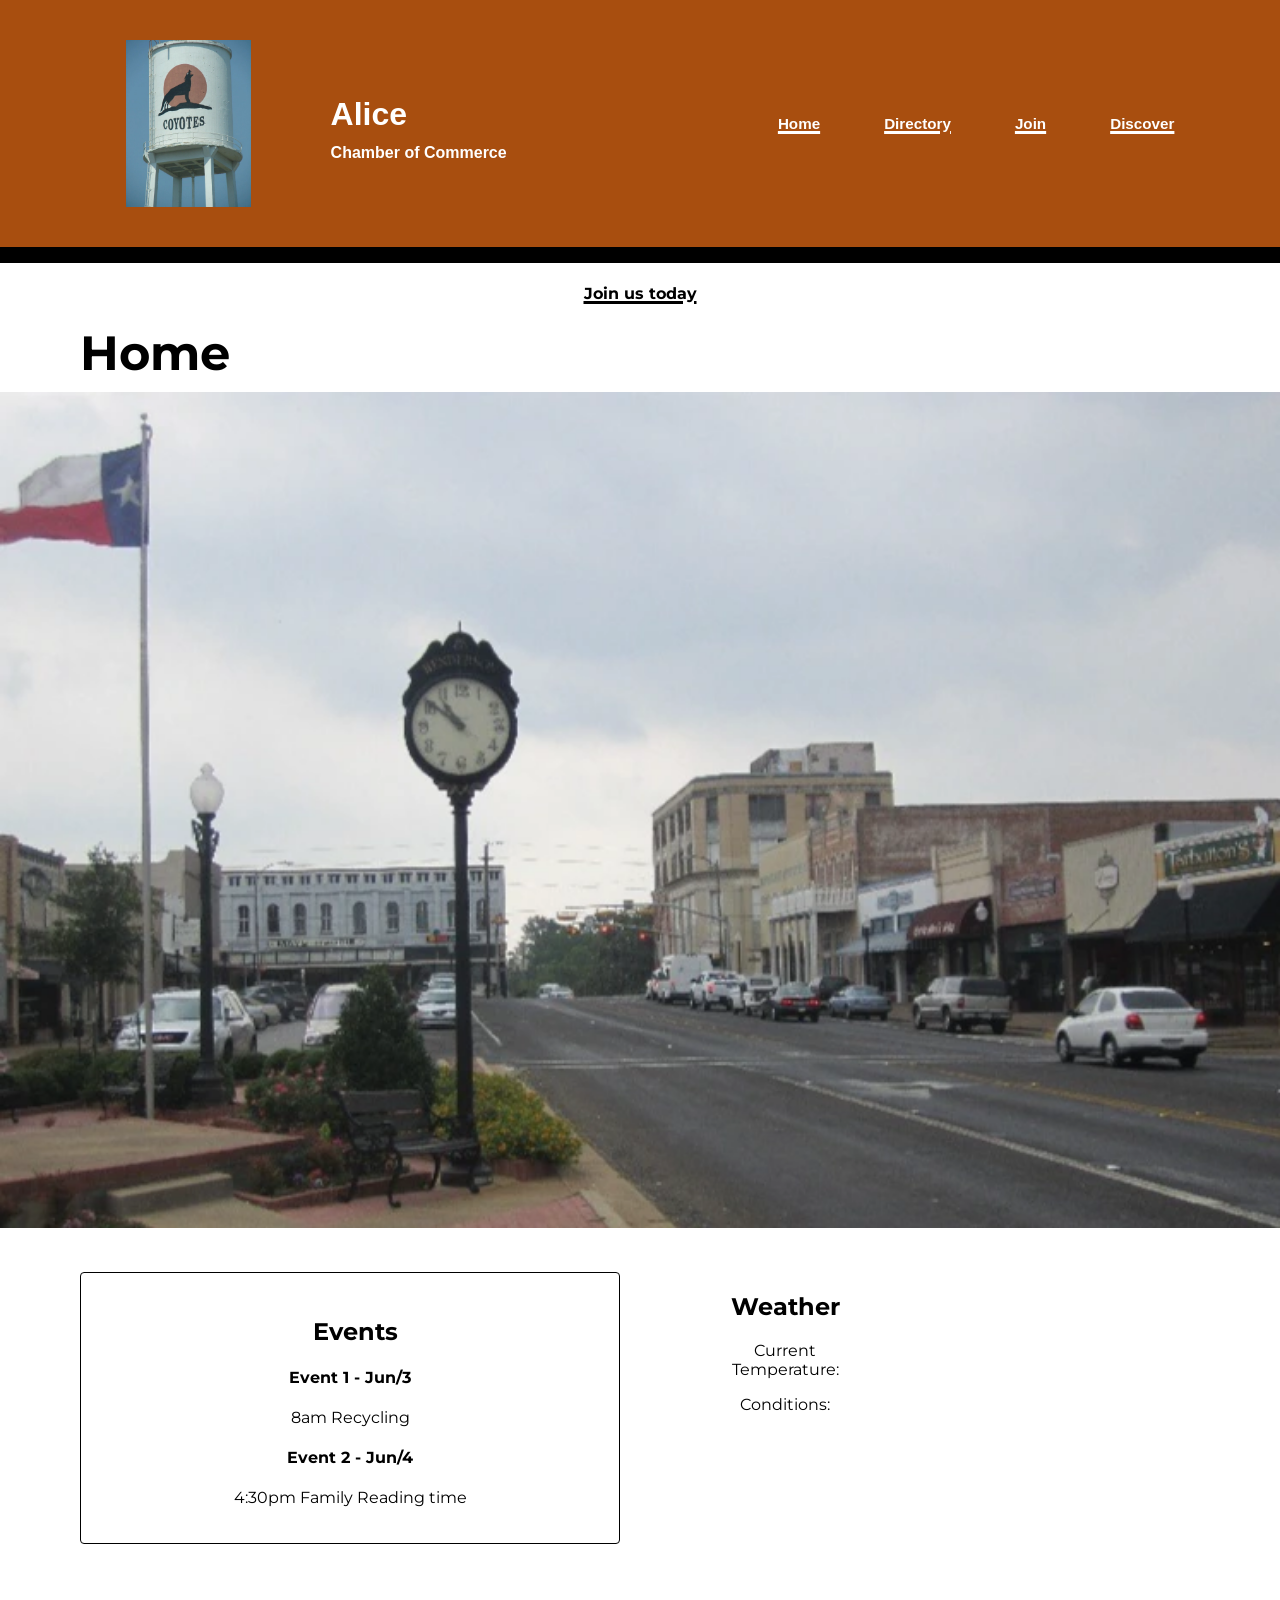
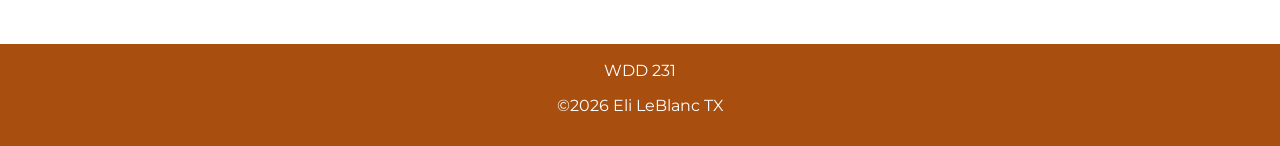
==== chamber/index.html @ b0b14933 "weather push" ====
<!DOCTYPE html>
<html lang="en">
<head>
   <meta charset="UTF-8">
   <meta name="viewport" content="width=device-width, initial-scale=1.0">

   <meta name="author" content="Eli LeBlanc">
   <meta name="description" content="WDD231 Chamber of Commerce for Alice Texas by Eli LeBlanc">

   <meta property="og:title" content="Alice Chamber of Commerce Directory">
   <meta property="og:type" content="website">
   <meta property="og:url" content="https://ehleblanc..github.io/wdd231/chamber/directory.html">
   <meta property="og:image" content="https://ehleblanc..github.io/wdd231/chamber/images/alicecity.webp">

   <link rel="stylesheet" href="styles/base.css">
   <link rel="stylesheet" href="styles/larger.css">
   <link rel="icon" href="alicefavicon.ico">
   <script src="scripts/directory.js" defer></script>
   <script src="scripts/getdates.js" defer></script>
   <script src="scripts/weather.js" defer></script>
   <link href="https://fonts.googleapis.com/css2?family=Montserrat:ital,wght@0,100..900;1,100..900&family=Playwrite+DE+Grund:wght@100..400&display=swap" rel="stylesheet">
   <title>Directory | Chamber of Commerce | Alice</title>
</head>
<body>
   <header>
    <button id="burger-menu"><img src="images/hamburger.webp" alt="menu" width="20"></button>
       <section id="title"><img src="images/alicewatertower.webp" alt="Alice water tower" id="watertower-img">
           <section id="header-title">
               <h1 id="titleText">Alice</h1>
               <h4>Chamber of Commerce</h4>
           </section>
       </section>
       <section>
           <nav>
               <a href="../index.html"><h1>Home</h1></a>
               <a href="./directory.html"><h1>Directory</h1></a>
               <a href="./join.html"><h1>Join</h1></a>
               <a href="./discover.html"><h1>Discover</h1></a>
           </nav>
       </section>
   </header>
   <main>
    <section id="drop-down"></section>
    <a href="./join.html"><h4>Join us today</h4></a>
    <h1 id="main-title">Home</h1>
    <img id="hero-img" src="images/alicecity.webp" alt="Image of Alice">
    <section id="event-weather-section">
        <section class="cards" id="events">
            <h3 id="card-title">Events</h3>
            <h4>Event 1 - Jun/3</h4>
            <p>8am Recycling</p>
            <h4>Event 2 - Jun/4</h4>
            <p>4:30pm Family Reading time</p>

        </section>

        <section class="weather">
            <h2>Weather</h2>

        <p>
            Current Temperature:
            <span id="current-temp"></span>
        </p>

        <p>
            Conditions:
            <span id="current-description"></span>
        </p>

        <div id="forecast"></div>
</section>
    </section>

    <section id="business-cards">
    </section>

   </main>
   <footer>
        <p>WDD 231</p>
       <p>©2026 Eli LeBlanc TX</p>
        <script src="scripts/getdates.js"></script>
   </footer>

</body>

</html>
---- chamber/styles/base.css ----
body {
    margin: 0;
    padding: 0;
    background-color: #A84E0F;
    text-align: center;
    color: white;
    font-family: "Montserrat", sans-serif;
    font-weight: 400;
    font-style: normal;
}

header {
    display: flex;
    justify-content: space-around;
    align-items: center;
    background-color: #A84E0F;
    font-family: "Playwrite Deutschland Grundschrift", sans-serif;
    font-weight: 400;
    font-style: normal;
}

#burger-menu {
    display: none;
    float: right;
    background-color: white;
    border: 0px;
    margin: 10px;
}

#burger-menu img {
    width: 50px;
}

h1  {
    display: flex;

}

#title {
    display: flex;
    justify-content: center;
    align-items: center;
    font-weight: bold;
}

#titleText {
    font-size: 2em;
    margin-bottom: -10px;
}

footer {
    background-color: #A84E0F;
    padding: 1px 0px 15px 0px;
}

nav {
    display: flex;
    gap: 4rem;
    font-size: small;
}

nav a {
    text-decoration: underline;
    text-decoration-thickness: 3px;
    text-decoration-color: white;
    color: white;
}

nav :hover {
    color: #A84E0F;
}

#drop-down {
    display: flex;
    justify-content: space-between;
    background-color: black;
    padding: 8px 0px;
}

#drop-down a {
    display: block;
    font-size: 1.5em;
    padding: 2px;
}

main {
    background-color: white;
    max-width: 10000px;
    color: black;
    padding-bottom: 20px;
}

#hero-img {
    height: 100%;
    width: 100%;
}

#main-title {
    margin: 10px 80px;
    font-size: 3rem;
}

button {
    background-color: #A84E0F;
    color: white;
    font-size: 1rem;
    border: 0px;
    border-radius: 4px;
    width: 105px;
    height: 35px;
}

#member-block {
    display: flex;
    gap: 15px;
}

#member-block img {
    width: 200px;
}

#member-block section {
    margin: 30px;
}

#member-list img {
    width: 400px;
}

#member-list section {
    margin: 80px;
}

#watertower-img {
    width: 125px;
    margin: 20px;
}


#footer-sec {
    margin-top: 18px;
    display: flex;
    justify-content: center;
}

#lastModified {
    color: white;
    font-size: small;
}

main a {
    text-decoration: underline;
    text-decoration-thickness: 3px;
    text-decoration-color: black;
    color: black;
}

#event-weather-section {
    display: grid;
    grid-template-columns: 1fr 1fr 1fr 1fr;
    aspect-ratio: 5/1;
}

.cards {
    border: 1px solid black;
    border-radius: 4px;
    margin: 20px;
}

.cards h2 {
    background-color: #A84E0F;
    color: white;
    margin-top: 0px;
    padding: 5px 0px;
}

#events {
    grid-column: span 2;
}

#card-title {
    margin-bottom: 0px;
    margin-left: 10px;
    background-color: white;
    color: black;
    font-size: 1.5rem;
}

#weather-icon {
    height: 40px;
    width: 40px
}

#business-cards {
    display: grid;
    grid-template-columns: 1fr 1fr 1fr;
}

#business-cards img {
    max-height: 40%;
    max-width: 40%;
}
---- chamber/styles/larger.css ----
main h1 {
    text-align: center;
}

#toggleView {
    display: flex;
    justify-content: center;
    margin: 20px 0;
}

#gridView,
#listView {
    margin: 0 25px;
    display: flex;
    align-items: center;
    cursor: pointer;
    padding: 10px 15px;
}

#gridView:hover,
#listView:hover {
    background-color: #000000;
    transition: background-color 0.3s;
}

section {
    border: 1px;
    padding: 20px;
    padding-left: 60px;
    padding-right: 60px;
    background-color: var(--s1-bcolor);
}

.grid {
    display: grid;
    grid-template-columns: repeat(auto-fit, minmax(300px, 1fr));
    grid-gap: 5px;
    align-items: center;
}

.grid section {
    text-align: center;
}

.grid img {
    border: 1px solid var(--p-bcolor);
}

.grid section>* {
    margin: 10px;
}

.list,
.grid {
    margin: 20px;
}

.list section img {
    display: none;
}

.list section h2 {
    font-size: 10px;
}

.list section{
    display: block; 
}

img {
    height: auto;
}
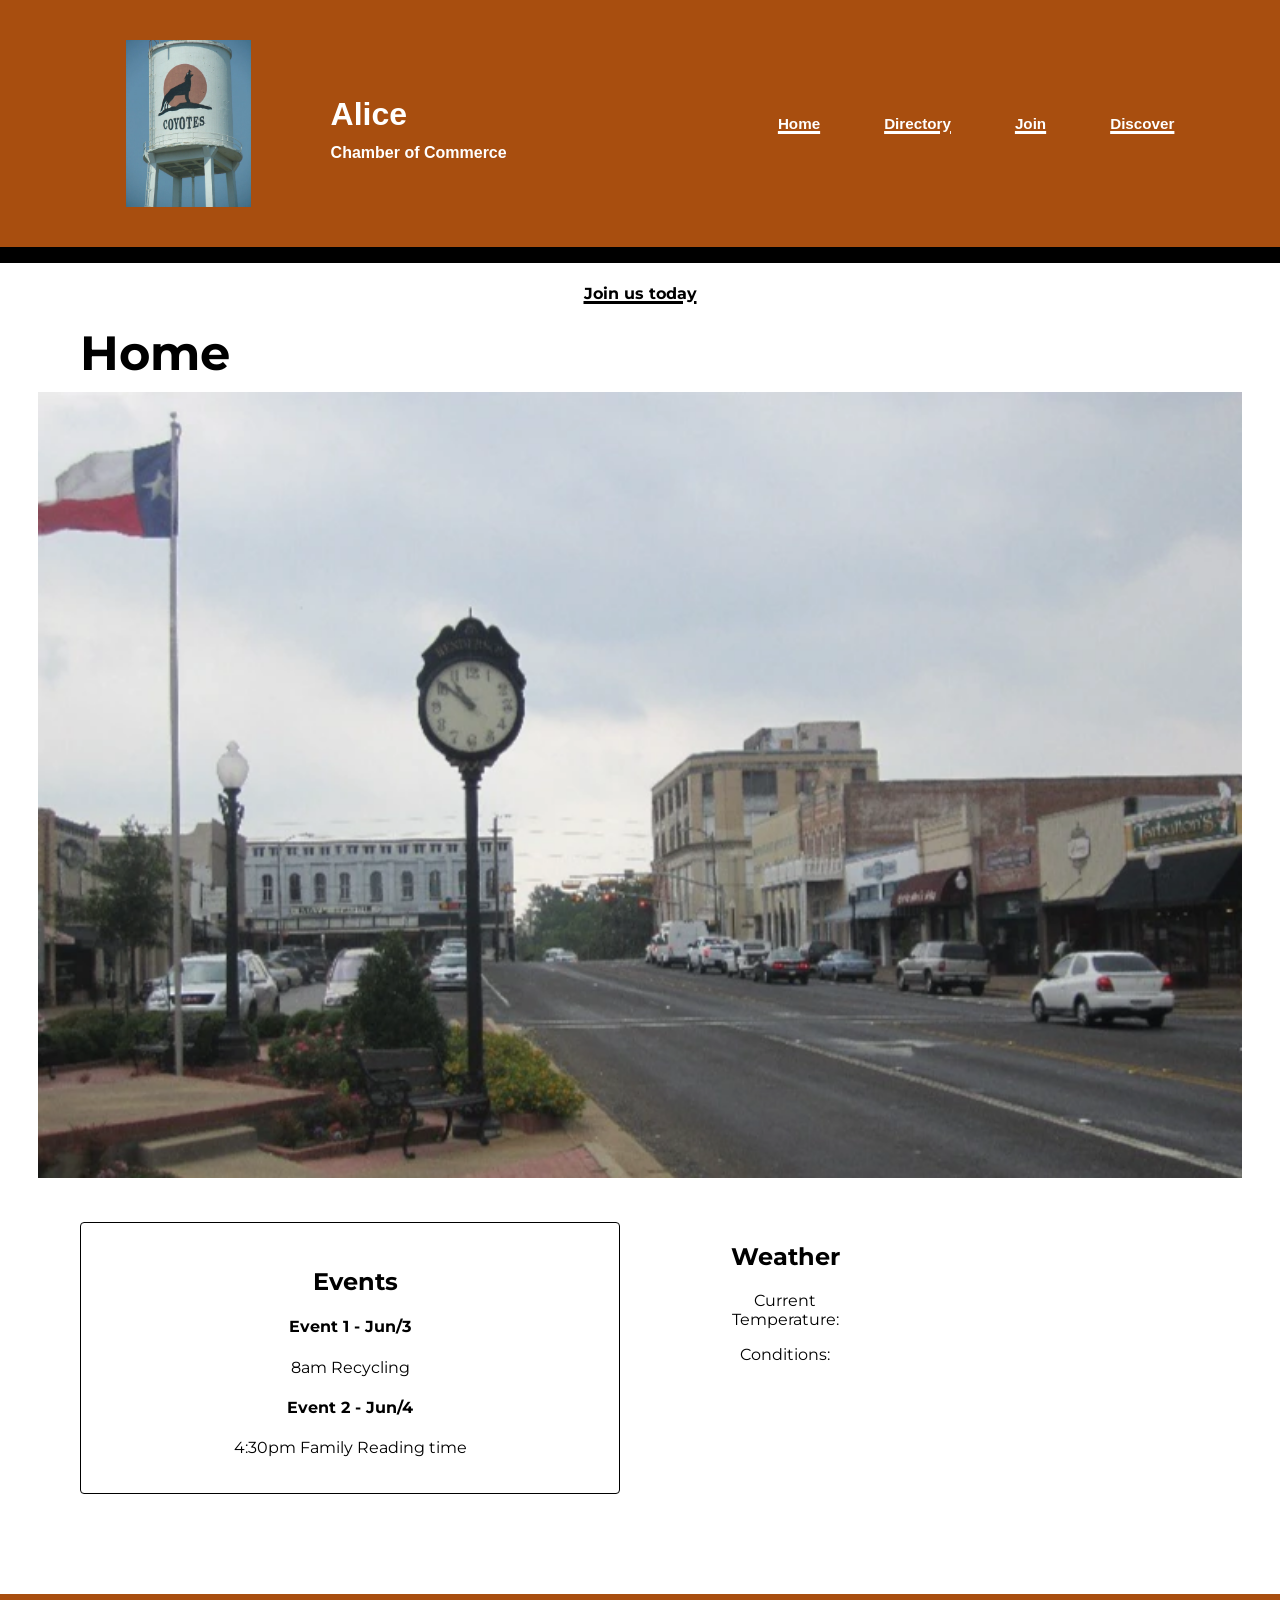
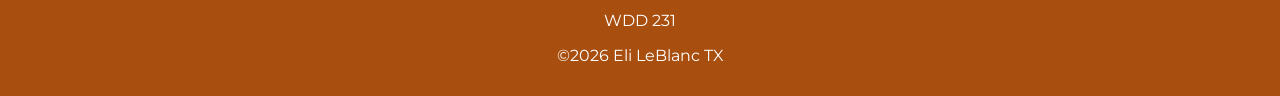
==== commit fdafc39a: "push for points" ====
--- a/chamber/index.html
+++ b/chamber/index.html
@@ -18,12 +18,13 @@
    <script src="scripts/directory.js" defer></script>
    <script src="scripts/getdates.js" defer></script>
    <script src="scripts/weather.js" defer></script>
+   <script src="scripts/member.js" defer></script>
    <link href="https://fonts.googleapis.com/css2?family=Montserrat:ital,wght@0,100..900;1,100..900&family=Playwrite+DE+Grund:wght@100..400&display=swap" rel="stylesheet">
    <title>Directory | Chamber of Commerce | Alice</title>
 </head>
 <body>
    <header>
-    <button id="burger-menu"><img src="images/hamburger.webp" alt="menu" width="20"></button>
+    <button id="burger-menu"><img src="images/hamburger.webp" alt="menu" width="512"></button>
        <section id="title"><img src="images/alicewatertower.webp" alt="Alice water tower" id="watertower-img">
            <section id="header-title">
                <h1 id="titleText">Alice</h1>
@@ -71,8 +72,7 @@
 </section>
     </section>
 
-    <section id="business-cards">
-    </section>
+    <section id="spotlights"></section>
 
    </main>
    <footer>
--- a/chamber/styles/base.css
+++ b/chamber/styles/base.css
@@ -91,8 +91,8 @@
 }
 
 #hero-img {
-    height: 100%;
-    width: 100%;
+    height: 70%;
+    width: 94%;
 }
 
 #main-title {
@@ -111,7 +111,7 @@
 }
 
 #member-block {
-    display: flex;
+   
     gap: 15px;
 }
 
@@ -121,6 +121,9 @@
 
 #member-block section {
     margin: 30px;
+    display: flex;
+    flex: 1;
+    border: 4px solid black;
 }
 
 #member-list img {
@@ -191,12 +194,33 @@
     width: 40px
 }
 
-#business-cards {
-    display: grid;
-    grid-template-columns: 1fr 1fr 1fr;
-}
-
-#business-cards img {
-    max-height: 40%;
-    max-width: 40%;
+.spotlights {
+  display: grid;
+  grid-template-columns: repeat(auto-fit, minmax(250px, 1fr));
+  gap: 1rem;
+  margin-top: 2rem;
+}
+
+.spotlight-card {
+  border: 1px solid #ccc;
+  border-radius: 10px;
+  padding: 1rem;
+  text-align: center;
+  background: #f9f9f9;
+  box-shadow: 0 2px 6px rgba(0,0,0,0.1);
+}
+
+.spotlight-card img {
+  width: 120px;
+  height: auto;
+  margin-bottom: 1rem;
+}
+
+.spotlight-card h2 {
+  margin-bottom: 0.5rem;
+}
+
+.spotlight-card a {
+  color: #0056b3;
+  text-decoration: none;
 }
